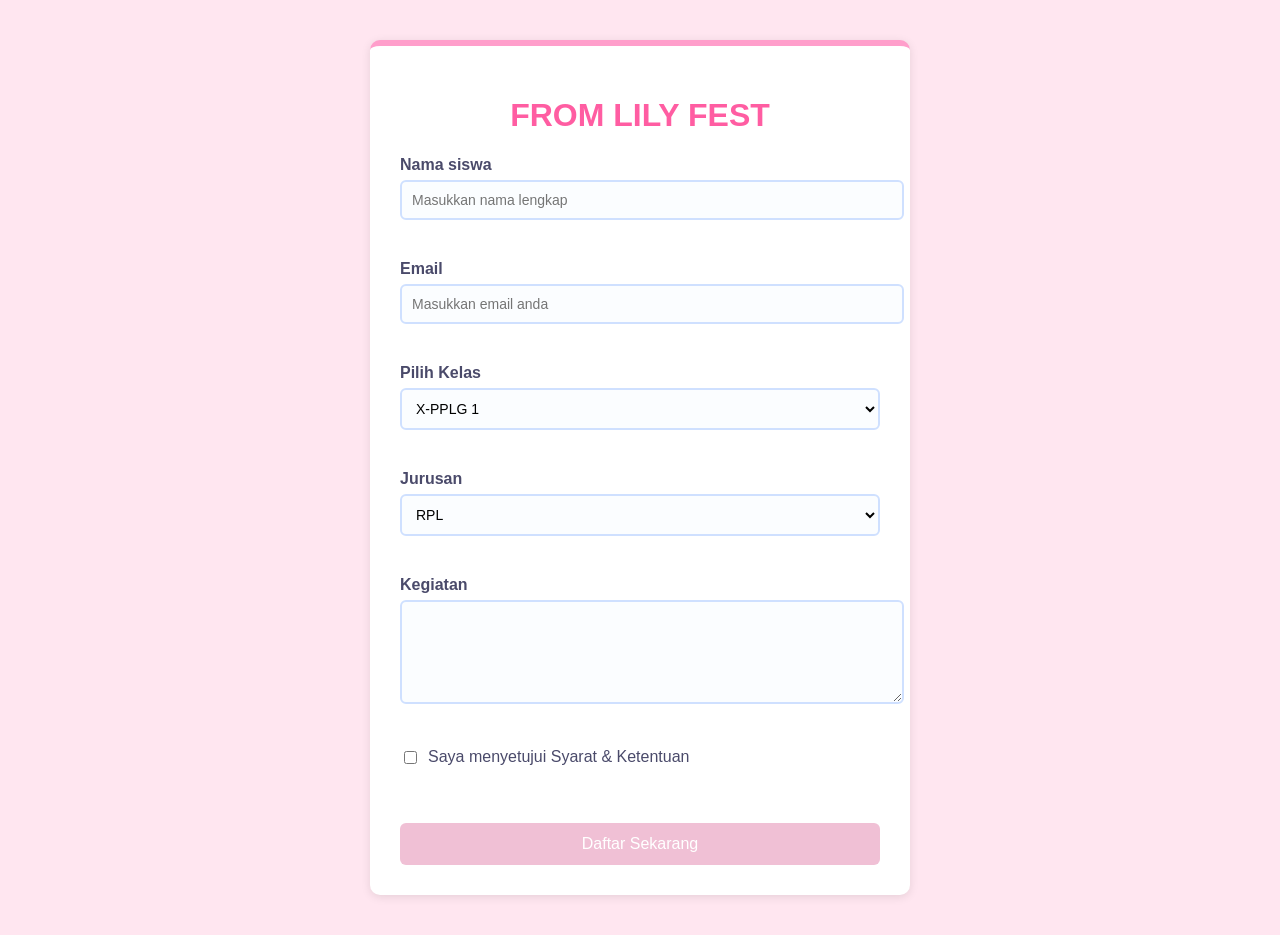
==== index.html @ c7b8d41c "feat: initial commit form pendaftaran Lily Fest" ====
<!DOCTYPE html>
<html lang="en">
<head>
    <meta charset="UTF-8">
    <meta name="viewport" content="width=device-width, initial-scale=1.0">
    <title>From Lily Fest</title>
    <link rel="stylesheet" href="css/style.css">
</head>
<body>
    <form id="formDaftar" novalidate>
        <h1>FROM LILY FEST</h1>

        <div id="hasil"></div>

        <label for="nama">Nama siswa</label>
        <input type="text" id="nama" name="nama siswa" placeholder="Masukkan nama lengkap">
        <small id="errorNama" class="error"></small>
        <br><br>

        <label for="email">Email</label>
        <input type="email" id="email" name="email" placeholder="Masukkan email anda">
        <small id="errorEmail" class="error"></small>
        <br><br>

        <label for="kelas">Pilih Kelas</label>
        <select name="kelas" id="kelas" required>
            <option value="X-PPLG 1">X-PPLG 1</option>
            <option value="X-PPLG 2">X-PPLG 2</option>
            <option value="X-PPLG 3">X-PPLG 3</option>

            <option value="X-TJKT 1">X-TJKT 1</option>
            <option value="X-TJKT 2">X-TJKT 2</option>
            <option value="X-TJKT 3">X-TJKT 3</option>
            <option value="X-TJKT 4">X-TJKT 4</option>

            <option value="X-PF">X-PF</option>

            <option value="XI-RPL 1">XI-RPL 1</option>
            <option value="XI-RPL 2">XI-RPL 2</option>
            <option value="XI-RPL 3">XI-RPL 3</option>

            <option value="XI-TKJ 1">XI-TKJ 1</option>
            <option value="XI-TKJ 2">XI-TKJ 2</option>
            <option value="XI-TKJ 3">XI-TKJ 3</option>

            <option value="XI-TJA">XI-TJA</option>
            <option value="XI-PF">XI-PF</option>

            <option value="XII-RPL 1">XII-RPL 1</option>
            <option value="XII-RPL 2">XII-RPL 2</option>
            <option value="XII-RPL 3">XII-RPL 3</option>

            <option value="XII-TKJ 1">XII-TKJ 1</option>
            <option value="XII-TKJ 2">XII-TKJ 2</option>
            <option value="XII-TKJ 3">XII-TKJ 3</option>

            <option value="XII-TJA 1">XII-TJA 1</option>
            <option value="XII-TJA 2">XII-TJA 2</option>
            <option value="XII-PF 1">XII-PF 1</option>
            <option value="XII-PF 2">XII-PF 2</option>
        </select>
        <small id="errorKelas" class="error"></small>
        <br><br>

        <label for="jurusan">Jurusan</label>
        <select name="jurusan" id="jurusan" required>
            <option value="RPL">RPL</option>
            <option value="TKJ">TKJ</option>
            <option value="TJA">TJA</option>
            <option value="PF">PF</option>
        </select>
        <small id="errorJurusan" class="error"></small>
        <br><br>

        <label for="kegiatan">Kegiatan</label>
        <textarea id="kegiatan" name="kegiatan" rows="5" cols="30"></textarea>
        <small id="errorKegiatan" class="error"></small>
        <br><br>

        <div class="checkbox-group">
            <input type="checkbox" id="setuju">
            <label for="setuju">Saya menyetujui Syarat & Ketentuan</label>
        </div>
        <small id="errorSetuju" class="error"></small>
        <br><br>

        <button type="submit" id="btnDaftar" disabled>Daftar Sekarang</button>
    </form>

    <script src="js/script.js"></script>
</body>
</html>
---- css/style.css ----
/* ===== Warna dasar halaman ===== */
body {
    font-family: Arial, Helvetica, sans-serif;
    background-color: #ffe6f0; /* pink muda */
    display: flex;
    justify-content: center;
    padding: 40px 20px;
    margin: 0;
}

/* ===== Judul ===== */
h1 {
    text-align: center;
    color: #ff5da2; /* pink */
}

/* ===== Kotak form ===== */
form {
    background-color: #ffffff; /* putih */
    width: 100%;
    max-width: 480px;
    padding: 30px;
    border-radius: 10px;
    border-top: 6px solid #ff9ecb; /* garis atas pink */
    box-shadow: 0 2px 10px rgba(0, 0, 0, 0.1);
}

/* ===== Label ===== */
label {
    display: block;
    font-weight: bold;
    margin-bottom: 6px;
    color: #4a4a6a; /* abu kebiruan */
}

/* ===== Input, select, textarea ===== */
input[type="text"],
input[type="email"],
select,
textarea {
    width: 100%;
    padding: 10px;
    border: 2px solid #cfe0ff; /* biru muda */
    border-radius: 6px;
    font-size: 14px;
    font-family: inherit;
    background-color: #fbfdff;
}

input:focus,
select:focus,
textarea:focus {
    outline: none;
    border-color: #ff9ecb; /* pink saat fokus */
}

/* ===== Checkbox ===== */
.checkbox-group {
    display: flex;
    align-items: center;
    gap: 8px;
    margin-bottom: 20px;
}

.checkbox-group label {
    margin-bottom: 0;
    font-weight: normal;
    color: #4a4a6a;
}

/* ===== Tombol ===== */
button {
    width: 100%;
    padding: 12px;
    background-color: #ff5da2; /* pink */
    color: white;
    border: none;
    border-radius: 6px;
    font-size: 16px;
    cursor: pointer;
}

button:hover:not(:disabled) {
    background-color: #e6478c; /* pink lebih gelap */
}

button:disabled {
    background-color: #f0c0d5; /* pink pucat */
    cursor: not-allowed;
}

/* ===== Hasil pendaftaran ===== */
#hasil {
    margin-bottom: 15px;
    text-align: center;
    font-weight: bold;
}

#hasil.success {
    color: #2e9e5b; /* hijau, saat sukses */
}

/* ===== Pesan error validasi ===== */
.error {
    display: block;
    color: #e63946; /* merah */
    font-size: 12px;
    margin-top: 4px;
}

.input-error {
    border-color: #e63946 !important; /* border merah saat field tidak valid */
}
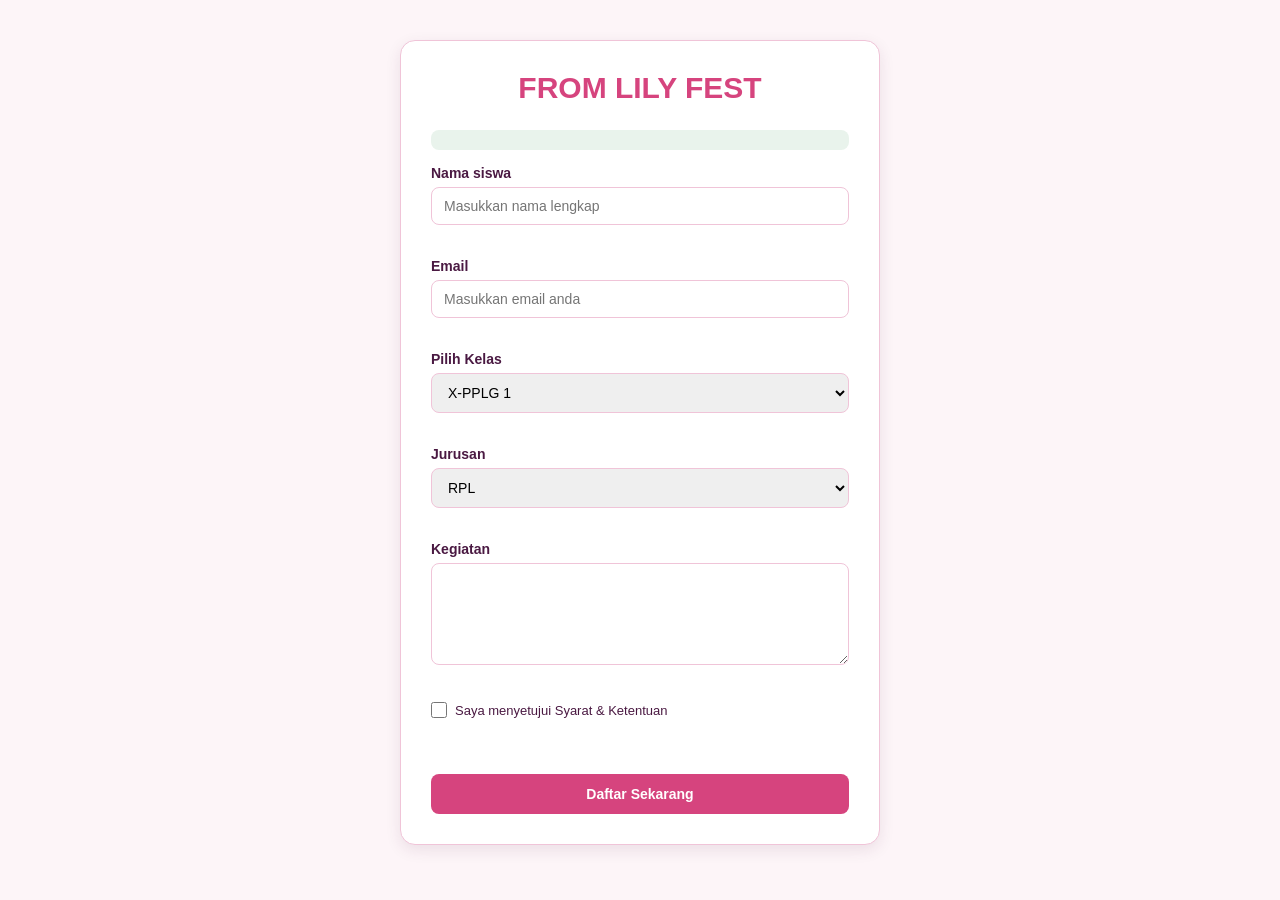
==== commit 49a51b93: "Perbaikan CSS JS dan tambah dashboard" ====
--- a/index.html
+++ b/index.html
@@ -33,7 +33,7 @@
             <option value="X-TJKT 3">X-TJKT 3</option>
             <option value="X-TJKT 4">X-TJKT 4</option>
 
-            <option value="X-PF">X-PF</option>
+            <option value="X-BP">X-BP</option>
 
             <option value="XI-RPL 1">XI-RPL 1</option>
             <option value="XI-RPL 2">XI-RPL 2</option>
--- a/css/style.css
+++ b/css/style.css
@@ -1,60 +1,84 @@
-/* ===== Warna dasar halaman ===== */
+* {
+    box-sizing: border-box;
+}
+
 body {
-    font-family: Arial, Helvetica, sans-serif;
-    background-color: #ffe6f0; /* pink muda */
-    display: flex;
-    justify-content: center;
+    font-family: Arial, sans-serif;
+    background-color: #fdf5f8;
+    margin: 0;
     padding: 40px 20px;
-    margin: 0;
-}
-
-/* ===== Judul ===== */
-h1 {
-    text-align: center;
-    color: #ff5da2; /* pink */
-}
-
-/* ===== Kotak form ===== */
-form {
-    background-color: #ffffff; /* putih */
+    color: #4a1942;
+}
+
+
+/* FORM DAFTAR */
+
+#formDaftar {
     width: 100%;
     max-width: 480px;
+    margin: 0 auto;
+    background-color: white;
+    border: 1px solid #f0c4d8;
+    border-radius: 15px;
     padding: 30px;
-    border-radius: 10px;
-    border-top: 6px solid #ff9ecb; /* garis atas pink */
-    box-shadow: 0 2px 10px rgba(0, 0, 0, 0.1);
-}
-
-/* ===== Label ===== */
+    box-shadow: 0 5px 15px rgba(74, 25, 66, 0.1);
+}
+
+#formDaftar h1 {
+    text-align: center;
+    color: #d6447e;
+    font-size: 30px;
+    margin: 0 0 25px;
+}
+
+
+/* LABEL */
+
 label {
     display: block;
+    font-size: 14px;
     font-weight: bold;
     margin-bottom: 6px;
-    color: #4a4a6a; /* abu kebiruan */
-}
-
-/* ===== Input, select, textarea ===== */
-input[type="text"],
-input[type="email"],
+    color: #4a1942;
+}
+
+
+/* INPUT, SELECT, TEXTAREA */
+
+input,
 select,
 textarea {
     width: 100%;
-    padding: 10px;
-    border: 2px solid #cfe0ff; /* biru muda */
-    border-radius: 6px;
-    font-size: 14px;
-    font-family: inherit;
-    background-color: #fbfdff;
+    padding: 10px 12px;
+    margin-bottom: 15px;
+    border: 1px solid #f0c4d8;
+    border-radius: 8px;
+    font-size: 14px;
+    font-family: Arial, sans-serif;
+}
+
+textarea {
+    resize: vertical;
 }
 
 input:focus,
 select:focus,
 textarea:focus {
     outline: none;
-    border-color: #ff9ecb; /* pink saat fokus */
-}
-
-/* ===== Checkbox ===== */
+    border-color: #d6447e;
+}
+
+
+/* PESAN ERROR */
+
+.error {
+    color: #b23a5d;
+    font-size: 12px;
+}
+
+
+/* CHECKBOX */
+
 .checkbox-group {
     display: flex;
     align-items: center;
@@ -62,52 +86,203 @@
     margin-bottom: 20px;
 }
 
+.checkbox-group input[type="checkbox"] {
+    width: 16px;
+    height: 16px;
+    margin: 0;
+}
+
 .checkbox-group label {
-    margin-bottom: 0;
+    display: inline;
+    margin: 0;
+    font-size: 13px;
     font-weight: normal;
-    color: #4a4a6a;
-}
-
-/* ===== Tombol ===== */
+}
+
+
+/* TOMBOL */
+
 button {
+    font-family: Arial, sans-serif;
+    border: none;
+    border-radius: 8px;
+    font-size: 14px;
+    font-weight: bold;
+    cursor: pointer;
+}
+
+#formDaftar button[type="submit"] {
     width: 100%;
     padding: 12px;
-    background-color: #ff5da2; /* pink */
+    background-color: #d6447e;
     color: white;
-    border: none;
+}
+
+#formDaftar button[type="submit"]:hover {
+    background-color: #b23a5d;
+}
+
+
+/* HASIL */
+
+#hasil {
+    background-color: #e9f3ec;
+    color: #4c8b63;
+    text-align: center;
+    font-size: 13px;
+    padding: 10px;
+    border-radius: 8px;
+    margin-bottom: 15px;
+}
+
+
+/* DASHBOARD */
+
+.dashboard-wrap {
+    width: 100%;
+    max-width: 1100px;
+    margin: 0 auto;
+}
+
+
+/* HEADER DASHBOARD */
+
+.dashboard-header {
+    text-align: center;
+    margin-bottom: 25px;
+}
+
+.dashboard-header .judul-kecil {
+    font-size: 13px;
+    color: #b23a5d;
+    font-weight: bold;
+    margin: 0 0 5px;
+}
+
+.dashboard-header h1 {
+    font-size: 30px;
+    color: #4a1942;
+    margin: 0;
+}
+
+
+/* KARTU TABEL */
+
+.table-card {
+    background-color: white;
+    border: 1px solid #f0c4d8;
+    border-radius: 15px;
+    padding: 20px;
+    box-shadow: 0 5px 15px rgba(74, 25, 66, 0.08);
+}
+
+.table-card-top {
+    margin-bottom: 15px;
+}
+
+.table-card-top h2 {
+    font-size: 18px;
+    margin: 0;
+    color: #4a1942;
+}
+
+
+/* PESAN KOSONG */
+
+#empty-msg {
+    text-align: center;
+    color: #7a4a6e;
+    font-size: 14px;
+    padding: 20px;
+}
+
+
+/* TABEL */
+
+table {
+    width: 100%;
+    border-collapse: collapse;
+    font-size: 13px;
+}
+
+th {
+    text-align: left;
+    padding: 10px;
+    color: #7a4a6e;
+    font-size: 12px;
+    border-bottom: 1px solid #f0c4d8;
+}
+
+td {
+    padding: 12px 10px;
+    border-bottom: 1px solid #f5e9ef;
+}
+
+tbody tr:hover {
+    background-color: #fdf6f9;
+}
+
+
+/* STATUS */
+
+.status {
+    font-weight: bold;
+    font-size: 12px;
+}
+
+
+/* TOMBOL EDIT DAN HAPUS */
+
+.icon-btn {
+    padding: 7px 10px;
+    margin-right: 5px;
     border-radius: 6px;
-    font-size: 16px;
-    cursor: pointer;
-}
-
-button:hover:not(:disabled) {
-    background-color: #e6478c; /* pink lebih gelap */
-}
-
-button:disabled {
-    background-color: #f0c0d5; /* pink pucat */
-    cursor: not-allowed;
-}
-
-/* ===== Hasil pendaftaran ===== */
-#hasil {
-    margin-bottom: 15px;
-    text-align: center;
-    font-weight: bold;
-}
-
-#hasil.success {
-    color: #2e9e5b; /* hijau, saat sukses */
-}
-
-/* ===== Pesan error validasi ===== */
-.error {
-    display: block;
-    color: #e63946; /* merah */
-    font-size: 12px;
-    margin-top: 4px;
-}
-
-.input-error {
-    border-color: #e63946 !important; /* border merah saat field tidak valid */
+}
+
+.icon-btn.edit {
+    background-color: #fbefda;
+    color: #c9932e;
+}
+
+.icon-btn.edit:hover {
+    background-color: #f5e1b8;
+}
+
+.icon-btn.hapus {
+    background-color: #fbe4ea;
+    color: #b23a5d;
+}
+
+.icon-btn.hapus:hover {
+    background-color: #f6cbd8;
+}
+
+
+/* TAMPILAN HP */
+
+@media (max-width: 700px) {
+
+    body {
+        padding: 20px 10px;
+    }
+
+    #formDaftar {
+        padding: 20px;
+    }
+
+    .dashboard-wrap {
+        overflow-x: auto;
+    }
+
+    .table-card {
+        overflow-x: auto;
+    }
+
+    table {
+        min-width: 800px;
+    }
+
+    .dashboard-header h1 {
+        font-size: 25px;
+    }
 }
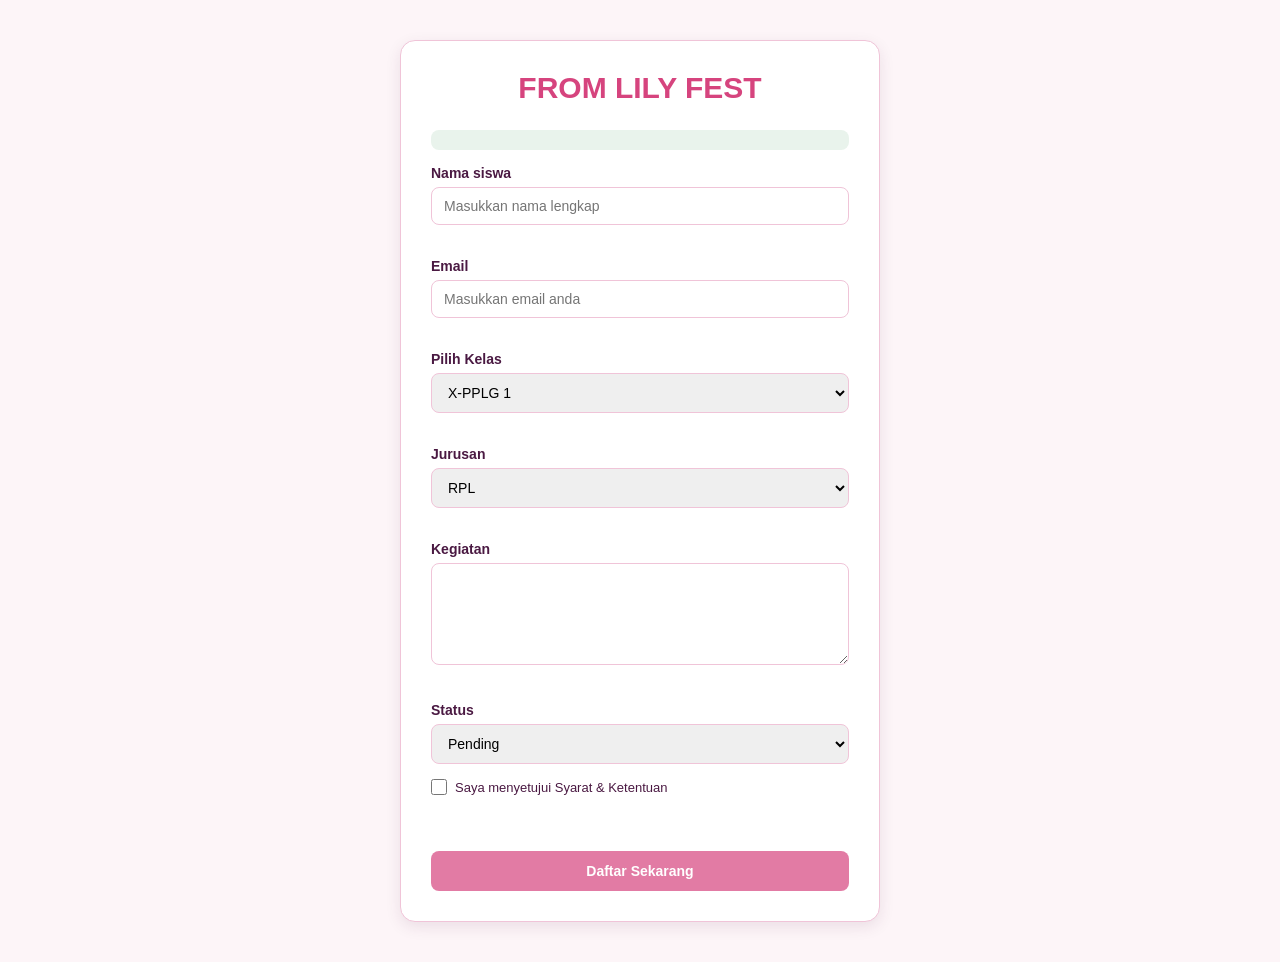
==== commit 573319b0: "menambah label status di index" ====
--- a/index.html
+++ b/index.html
@@ -77,6 +77,13 @@
         <small id="errorKegiatan" class="error"></small>
         <br><br>
 
+        <label for="status">Status</label>
+        <select name="status" id="status">
+            <option value="pending">Pending</option>
+            <option value="approve">Approve</option>
+            <option value="reject">Reject</option>
+        </select>
+
         <div class="checkbox-group">
             <input type="checkbox" id="setuju">
             <label for="setuju">Saya menyetujui Syarat & Ketentuan</label>
--- a/css/style.css
+++ b/css/style.css
@@ -11,7 +11,7 @@
 }
 
 
-/* FORM DAFTAR */
+
 
 #formDaftar {
     width: 100%;
@@ -32,7 +32,7 @@
 }
 
 
-/* LABEL */
+
 
 label {
     display: block;
@@ -43,7 +43,7 @@
 }
 
 
-/* INPUT, SELECT, TEXTAREA */
+
 
 input,
 select,
@@ -69,7 +69,7 @@
 }
 
 
-/* PESAN ERROR */
+
 
 .error {
     color: #b23a5d;
@@ -77,7 +77,7 @@
 }
 
 
-/* CHECKBOX */
+
 
 .checkbox-group {
     display: flex;
@@ -100,7 +100,7 @@
 }
 
 
-/* TOMBOL */
+
 
 button {
     font-family: Arial, sans-serif;
@@ -122,8 +122,15 @@
     background-color: #b23a5d;
 }
 
-
-/* HASIL */
+#btnDaftar:disabled {
+    background-color: #aaa;
+    color: white;
+    cursor: not-allowed;
+    opacity: 0.7;
+}
+
+
+
 
 #hasil {
     background-color: #e9f3ec;
@@ -136,7 +143,7 @@
 }
 
 
-/* DASHBOARD */
+
 
 .dashboard-wrap {
     width: 100%;
@@ -145,7 +152,7 @@
 }
 
 
-/* HEADER DASHBOARD */
+
 
 .dashboard-header {
     text-align: center;
@@ -166,7 +173,7 @@
 }
 
 
-/* KARTU TABEL */
+
 
 .table-card {
     background-color: white;
@@ -187,7 +194,7 @@
 }
 
 
-/* PESAN KOSONG */
+
 
 #empty-msg {
     text-align: center;
@@ -197,7 +204,7 @@
 }
 
 
-/* TABEL */
+
 
 table {
     width: 100%;
@@ -223,7 +230,7 @@
 }
 
 
-/* STATUS */
+
 
 .status {
     font-weight: bold;
@@ -231,7 +238,7 @@
 }
 
 
-/* TOMBOL EDIT DAN HAPUS */
+
 
 .icon-btn {
     padding: 7px 10px;
@@ -258,7 +265,7 @@
 }
 
 
-/* TAMPILAN HP */
+
 
 @media (max-width: 700px) {
 
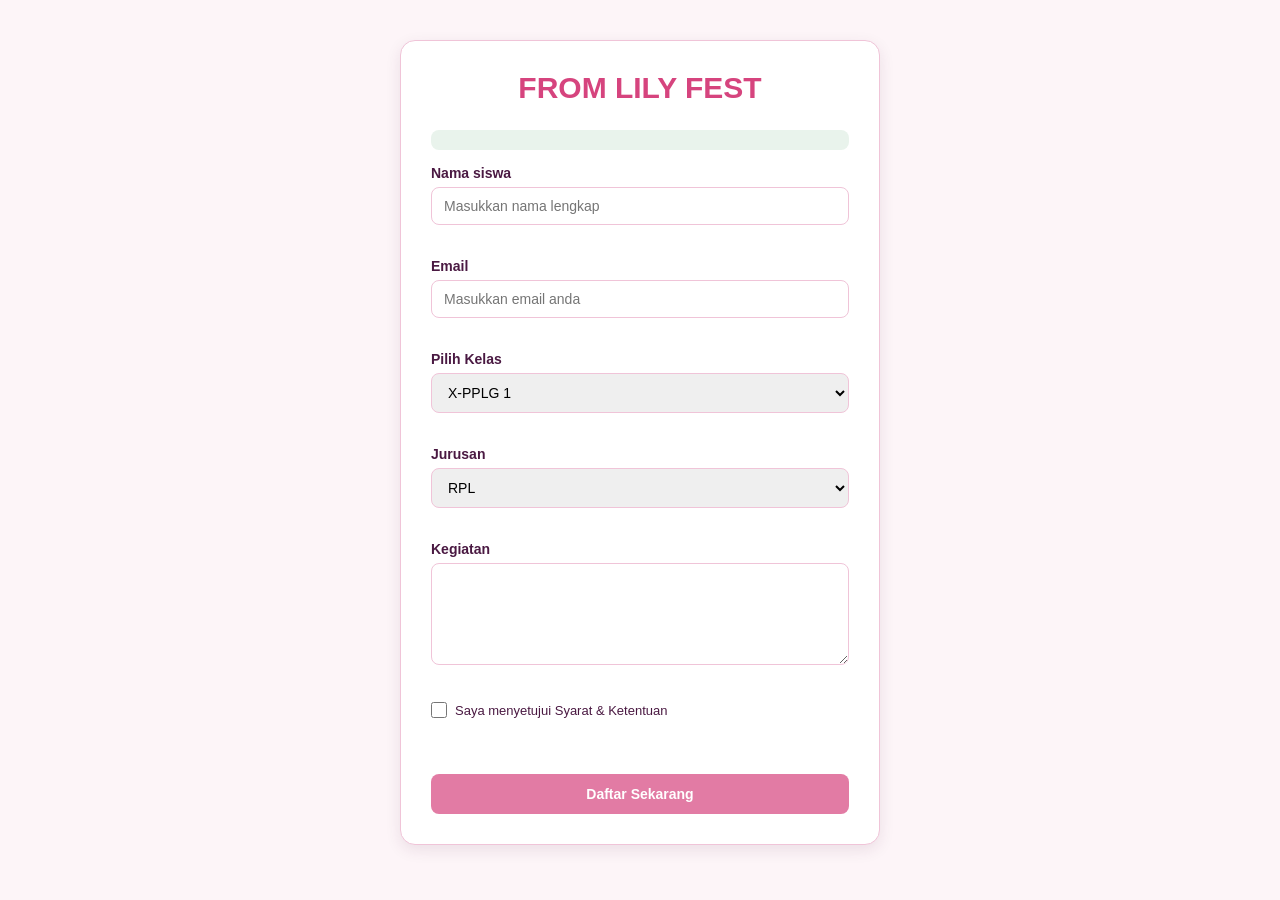
==== commit cf02df97: "hapus tabel status di index dan membuat pop up update" ====
--- a/index.html
+++ b/index.html
@@ -77,13 +77,6 @@
         <small id="errorKegiatan" class="error"></small>
         <br><br>
 
-        <label for="status">Status</label>
-        <select name="status" id="status">
-            <option value="pending">Pending</option>
-            <option value="approve">Approve</option>
-            <option value="reject">Reject</option>
-        </select>
-
         <div class="checkbox-group">
             <input type="checkbox" id="setuju">
             <label for="setuju">Saya menyetujui Syarat & Ketentuan</label>
--- a/css/style.css
+++ b/css/style.css
@@ -33,7 +33,6 @@
 
 
 
-
 label {
     display: block;
     font-size: 14px;
@@ -41,7 +40,6 @@
     margin-bottom: 6px;
     color: #4a1942;
 }
-
 
 
 
@@ -67,7 +65,6 @@
     outline: none;
     border-color: #d6447e;
 }
-
 
 
 
@@ -131,7 +128,6 @@
 
 
 
-
 #hasil {
     background-color: #e9f3ec;
     color: #4c8b63;
@@ -195,8 +191,7 @@
 
 
 
-
-#empty-msg {
+#pesanKosong {
     text-align: center;
     color: #7a4a6e;
     font-size: 14px;
@@ -267,6 +262,58 @@
 
 
 
+.form-edit {
+    display: none;
+    position: fixed;
+    top: 50%;
+    left: 50%;
+    transform: translate(-50%, -50%);
+    width: 90%;
+    max-width: 480px;
+    max-height: 90vh;
+    overflow-y: auto;
+    background-color: white;
+    border: 1px solid #f0c4d8;
+    border-radius: 15px;
+    padding: 25px;
+    box-shadow: 0 5px 20px rgba(74, 25, 66, 0.2);
+    z-index: 10;
+}
+
+.form-edit h2 {
+    text-align: center;
+    color: #d6447e;
+    font-size: 22px;
+    margin: 0 0 20px;
+}
+
+.form-edit button {
+    width: 100%;
+    padding: 11px;
+    margin-top: 5px;
+}
+
+#btnSimpanEdit {
+    background-color: #d6447e;
+    color: white;
+}
+
+#btnSimpanEdit:hover {
+    background-color: #b23a5d;
+}
+
+#btnBatalEdit {
+    background-color: #eee;
+    color: #4a1942;
+}
+
+#btnBatalEdit:hover {
+    background-color: #ddd;
+}
+
+
+
+
 @media (max-width: 700px) {
 
     body {
@@ -292,4 +339,9 @@
     .dashboard-header h1 {
         font-size: 25px;
     }
+
+    .form-edit {
+        width: 95%;
+        padding: 20px;
+    }
 }
